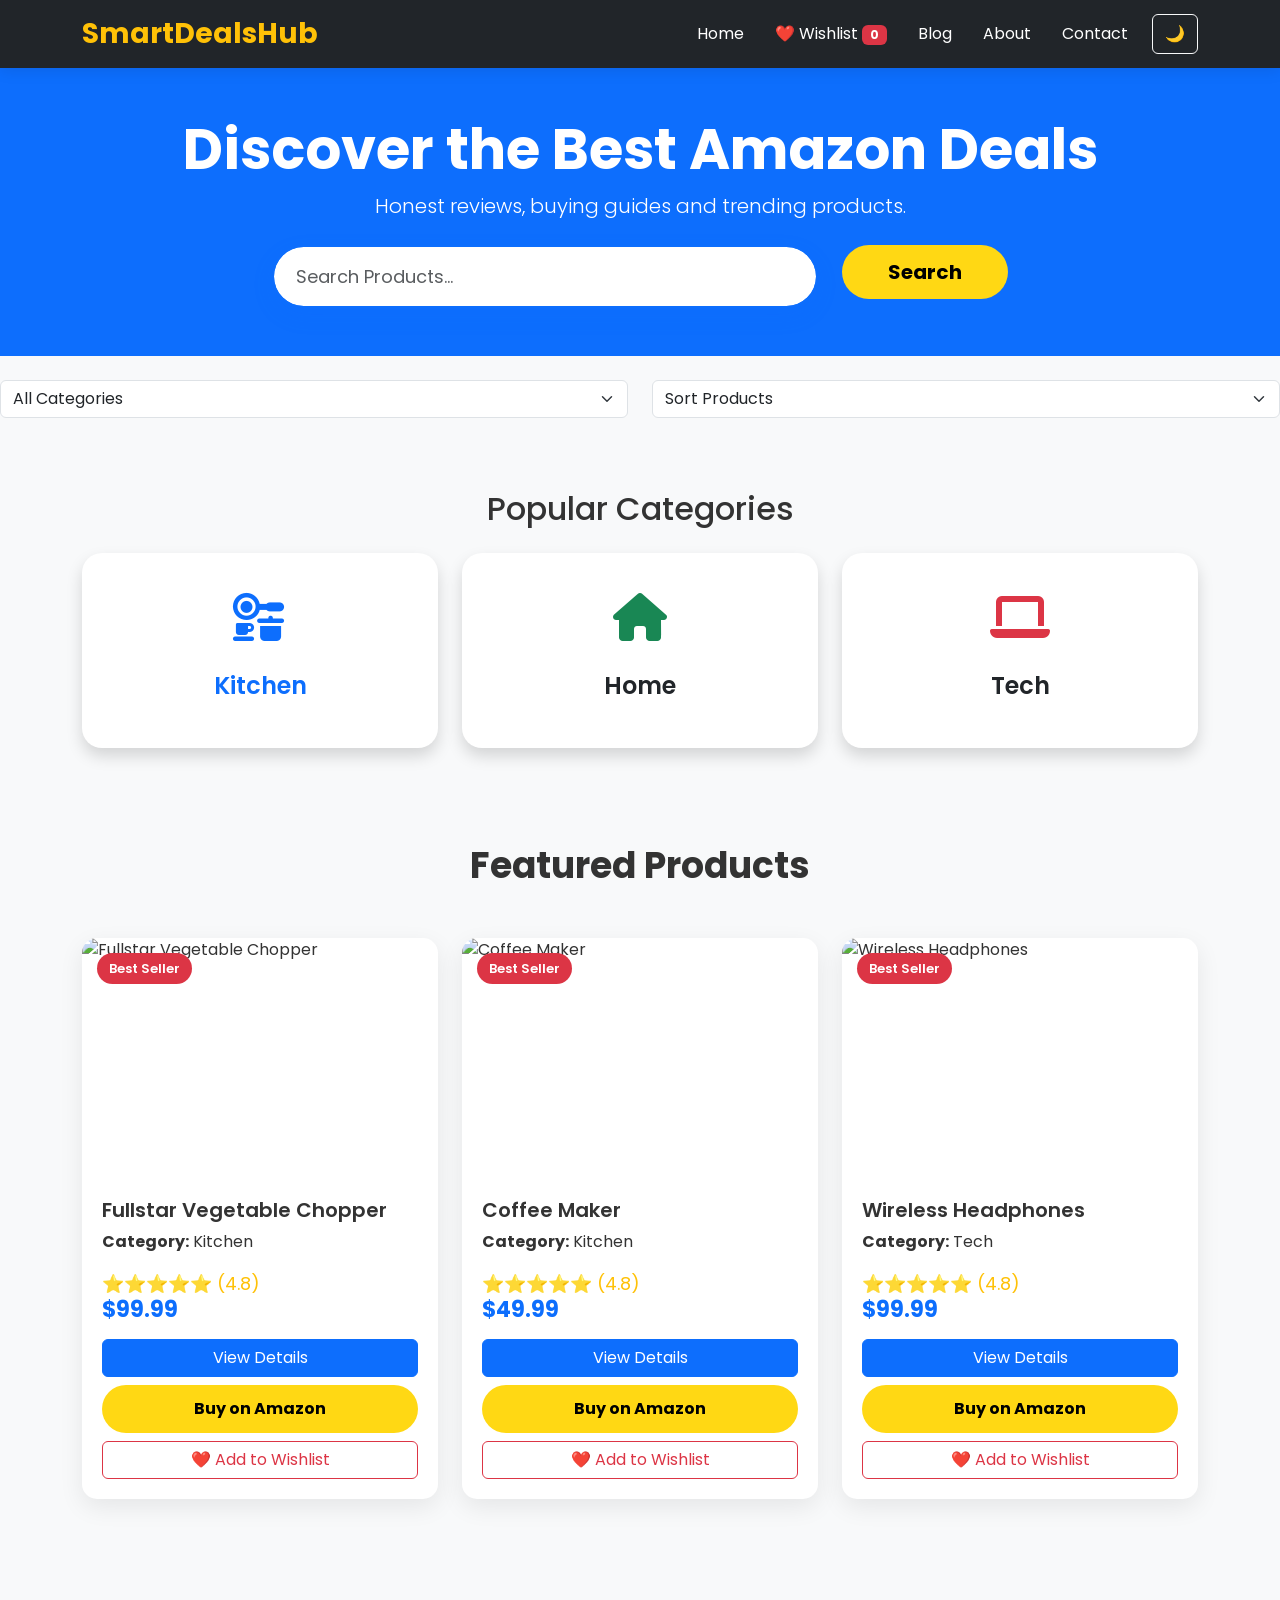
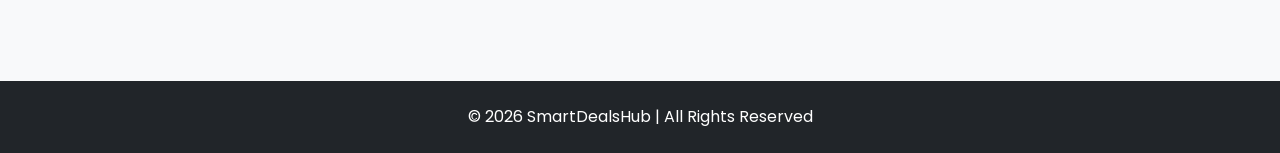
==== index.html @ 90bc4f88 "SmartDealsHub Version 2.0" ====
<!DOCTYPE html>
<html lang="en">

<head>
    <meta charset="UTF-8">
    <meta name="viewport" content="width=device-width, initial-scale=1.0">

    <title>SmartDealsHub | Best Amazon Deals</title>

    <meta name="description"
        content="Find the best Amazon deals, product reviews, and buying guides.">

    <!-- Bootstrap -->
    <link href="https://cdn.jsdelivr.net/npm/bootstrap@5.3.7/dist/css/bootstrap.min.css" rel="stylesheet">

    <!-- Font Awesome -->
    <link rel="stylesheet"
        href="https://cdnjs.cloudflare.com/ajax/libs/font-awesome/6.7.2/css/all.min.css">

    <!-- Custom CSS -->
    <link rel="stylesheet" href="css/style.css">
</head>

<body>

    <!-- Navbar -->
    <nav class="navbar navbar-expand-lg navbar-dark bg-dark sticky-top">
        <div class="container">

            <a class="navbar-brand fw-bold" href="#">
                SmartDealsHub
            </a>

            <button class="navbar-toggler" data-bs-toggle="collapse" data-bs-target="#menu">
                <span class="navbar-toggler-icon"></span>
            </button>

            <div class="collapse navbar-collapse" id="menu">

                <ul class="navbar-nav ms-auto">

                    <li class="nav-item">
                        <a class="nav-link active" href="#">Home</a>
                    </li>
<li class="nav-item">
    <a class="nav-link" href="wishlist.html">
        ❤️ Wishlist
        <span id="wishlistCount" class="badge bg-danger">0</span>
    </a>
</li>
                    <li class="nav-item">
                        <a class="nav-link" href="blog/">Blog</a>
                    </li>

                    <li class="nav-item">
                        <a class="nav-link" href="about.html">About</a>
                    </li>

                    <li class="nav-item">
                        <a class="nav-link" href="contact.html">Contact</a>
                    </li>
<button id="darkModeBtn" class="btn btn-outline-light ms-3">
    🌙
</button>
                </ul>

            </div>

        </div>
    </nav>

    <!-- Hero -->
    <section class="bg-primary text-white text-center py-5">

        <div class="container">

            <h1 class="display-4 fw-bold">
                Discover the Best Amazon Deals
            </h1>

            <p class="lead">
                Honest reviews, buying guides and trending products.
            </p>

            <form class="row justify-content-center mt-4">

                <div class="col-md-6">
                    <input
    type="text"
    id="searchInput"
    class="form-control form-control-lg"
    placeholder="Search Products...">
                </div>

                <div class="col-md-2 mt-3 mt-md-0">
                    <button class="btn btn-warning btn-lg w-100">
                        Search
                    </button>
                </div>

            </form>

        </div>

    </section>
    <div class="row my-4">

    <div class="col-md-6">

        <select id="categoryFilter" class="form-select">

            <option value="all">All Categories</option>
            <option value="Tech">Tech</option>
            <option value="Kitchen">Kitchen</option>
            <option value="Home">Home</option>
            <option value="Beauty">Beauty</option>
            <option value="Fitness">Fitness</option>
            <option value="Baby">Baby</option>

        </select>

    </div>

    <div class="col-md-6">

        <select id="sortProducts" class="form-select">

            <option value="default">Sort Products</option>
            <option value="low">Price: Low → High</option>
            <option value="high">Price: High → Low</option>
            <option value="rating">Highest Rating</option>

        </select>

    </div>

</div>

    <!-- Categories -->

    <section class="py-5">

        <div class="container">

            <h2 class="text-center mb-4">
                Popular Categories
            </h2>

            <div class="row g-4">

                <div class="col-md-4">
                    <div class="card shadow">
                        <div class="card-body text-center">
                            <i class="fa-solid fa-kitchen-set fa-3x mb-3 text-primary"></i>
                            <h4>

<a href="categories/kitchen.html"
class="text-decoration-none">

Kitchen

</a>

</h4>
                        </div>
                    </div>
                </div>

                <div class="col-md-4">
                    <div class="card shadow">
                        <div class="card-body text-center">
                            <i class="fa-solid fa-house fa-3x mb-3 text-success"></i>
                            <h4>Home</h4>
                        </div>
                    </div>
                </div>

                <div class="col-md-4">
                    <div class="card shadow">
                        <div class="card-body text-center">
                            <i class="fa-solid fa-laptop fa-3x mb-3 text-danger"></i>
                            <h4>Tech</h4>
                        </div>
                    </div>
                </div>

            </div>

        </div>

    </section>
    <section class="py-5 bg-light">
    <div class="container">

        <h2 class="text-center section-title">
            Featured Products
        </h2>

        <div class="row" id="products"></div>

    </div>
</section>

    <!-- Footer -->

    <footer class="bg-dark text-white text-center p-4">

        © 2026 SmartDealsHub | All Rights Reserved

    </footer>

    <script src="https://cdn.jsdelivr.net/npm/bootstrap@5.3.7/dist/js/bootstrap.bundle.min.js"></script>

    <script src="js/script.js"></script>
    <script src="js/darkmode.js"></script>

</body>

</html>
---- css/style.css ----
/* ====================================
   SmartDealsHub - Premium Style v1.0
==================================== */

/* Google Font */
@import url('https://fonts.googleapis.com/css2?family=Poppins:wght@300;400;500;600;700;800&display=swap');

*{
    margin:0;
    padding:0;
    box-sizing:border-box;
}

body{
    font-family:'Poppins',sans-serif;
    background:#f8f9fa;
    color:#333;
}

/* Navbar */

.navbar{
    box-shadow:0 2px 15px rgba(0,0,0,.1);
}

.navbar-brand{
    font-size:28px;
    font-weight:700;
    color:#ffc107 !important;
}

.nav-link{
    color:#fff !important;
    margin-left:15px;
    transition:.3s;
}

.nav-link:hover{
    color:#ffc107 !important;
}

/* Hero */

.hero{
    background:linear-gradient(135deg,#0d6efd,#4f46e5);
    color:white;
    padding:120px 0;
    text-align:center;
}

.hero h1{
    font-size:55px;
    font-weight:700;
}

.hero p{
    margin-top:20px;
    font-size:20px;
    opacity:.9;
}

.hero .form-control{
    border-radius:50px;
    padding:15px;
}

.hero .btn{
    border-radius:50px;
    font-weight:600;
}

/* Section Title */

.section-title{
    font-size:36px;
    font-weight:700;
    margin-bottom:50px;
}

/* Category Cards */

.card{
    border:none;
    border-radius:20px;
    transition:.35s;
    overflow:hidden;
}

.card:hover{
    transform:translateY(-10px);
    box-shadow:0 20px 40px rgba(0,0,0,.15);
}

.card-body{
    padding:40px;
}

.card i{
    transition:.3s;
}

.card:hover i{
    transform:scale(1.2);
}

.card h4{
    margin-top:15px;
    font-weight:600;
}

/* Featured Products */

.product-card{
    background:white;
    border-radius:20px;
    overflow:hidden;
    transition:.35s;
    box-shadow:0 10px 25px rgba(0,0,0,.08);
}

.product-card:hover{
    transform:translateY(-8px);
}

.product-img{
    width:100%;
    height:220px;
    object-fit:cover;
}

.product-content{
    padding:20px;
}

.price{
    color:#0d6efd;
    font-size:22px;
    font-weight:bold;
}

.btn-buy{
    width:100%;
    border-radius:50px;
}

/* Newsletter */

.newsletter{
    background:#0d6efd;
    color:white;
    padding:70px 0;
}

.newsletter input{
    border-radius:50px;
    padding:15px;
}

.newsletter button{
    border-radius:50px;
}

/* Footer */

footer{
    background:#111;
    color:white;
    padding:35px 0;
    margin-top:80px;
}

footer a{
    color:#ffc107;
    text-decoration:none;
}

footer a:hover{
    color:white;
}

/* Buttons */

.btn-warning{
       width:100%;
    border:none;
    border-radius:40px;
    padding:12px;
    font-weight:bold;
    background:#FFD814;
    transition:.3s;
}
.btn-warning:hover{
    background:#836c05;
    transform:translateY(-3px);
}

/* Scroll */

html{
    scroll-behavior:smooth;
}

/* Responsive */

@media(max-width:768px){

.hero{
padding:80px 20px;
}

.hero h1{
font-size:38px;
}

.hero p{
font-size:18px;
}

.section-title{
font-size:28px;
}

.navbar-brand{
font-size:24px;
}

}
.product-card{
    background:#fff;
    border-radius:20px;
    overflow:hidden;
    box-shadow:0 8px 25px rgba(0,0,0,.08);
    transition:.35s;
    margin-bottom:30px;
}

.product-card:hover{
    transform:translateY(-10px);
    box-shadow:0 20px 50px rgba(0,0,0,.15);
}

.product-card img{
    width:100%;
    height:240px;
    object-fit:cover;
    display:block
}
.product-img{
    width:100%;
    height:250px;
    object-fit:cover;
    border-radius:10px;
}

.product-card{
    border-radius:15px;
    overflow:hidden;
    transition:.3s;
}

.product-card:hover{
    transform:translateY(-8px);
}
.product-content{
    padding:20px;
}

.product-title{
    font-size:20px;
    font-weight:600;
}

.product-price{
    color:#0d6efd;
    font-size:22px;
    font-weight:bold;
}

.buy-btn{
    width:100%;
    border-radius:30px;
}
#searchInput{
    border-radius:50px;
    padding:16px 22px;
    font-size:18px;
    border:2px solid #0d6efd;
    box-shadow:0 8px 20px rgba(13,110,253,.15);
}

#searchInput:focus{
    border-color:#ffc107;
    box-shadow:0 0 0 .25rem rgba(255,193,7,.25);
}
/* Premium Product Card */

.product-card{
    position:relative;
    overflow:hidden;
}

.badge-sale{
    position:absolute;
    top:15px;
    left:15px;
    background:#dc3545;
    color:#fff;
    padding:6px 12px;
    border-radius:30px;
    font-size:13px;
    font-weight:600;
    z-index:2;
}

.wishlist{
    position:absolute;
    top:15px;
    right:15px;
    width:42px;
    height:42px;
    border-radius:50%;
    background:#fff;
    display:flex;
    align-items:center;
    justify-content:center;
    cursor:pointer;
    box-shadow:0 5px 15px rgba(0,0,0,.2);
    transition:.3s;
}

.wishlist:hover{
    background:#ff4d6d;
    color:#fff;
    transform:scale(1.1);
}

.rating{
    color:#ffc107;
    font-size:18px;
}

/* =====================
   Dark Mode
===================== */

.dark-mode{
    background:#121212;
    color:#ffffff;
}

.dark-mode .navbar{
    background:#000 !important;
}

.dark-mode .product-card{
    background:#1f1f1f;
    color:#fff;
}

.dark-mode .product-content{
    color:#fff;
}

.dark-mode .btn-primary{
    background:#0d6efd;
}

.dark-mode .btn-warning{
    color:#000;
}
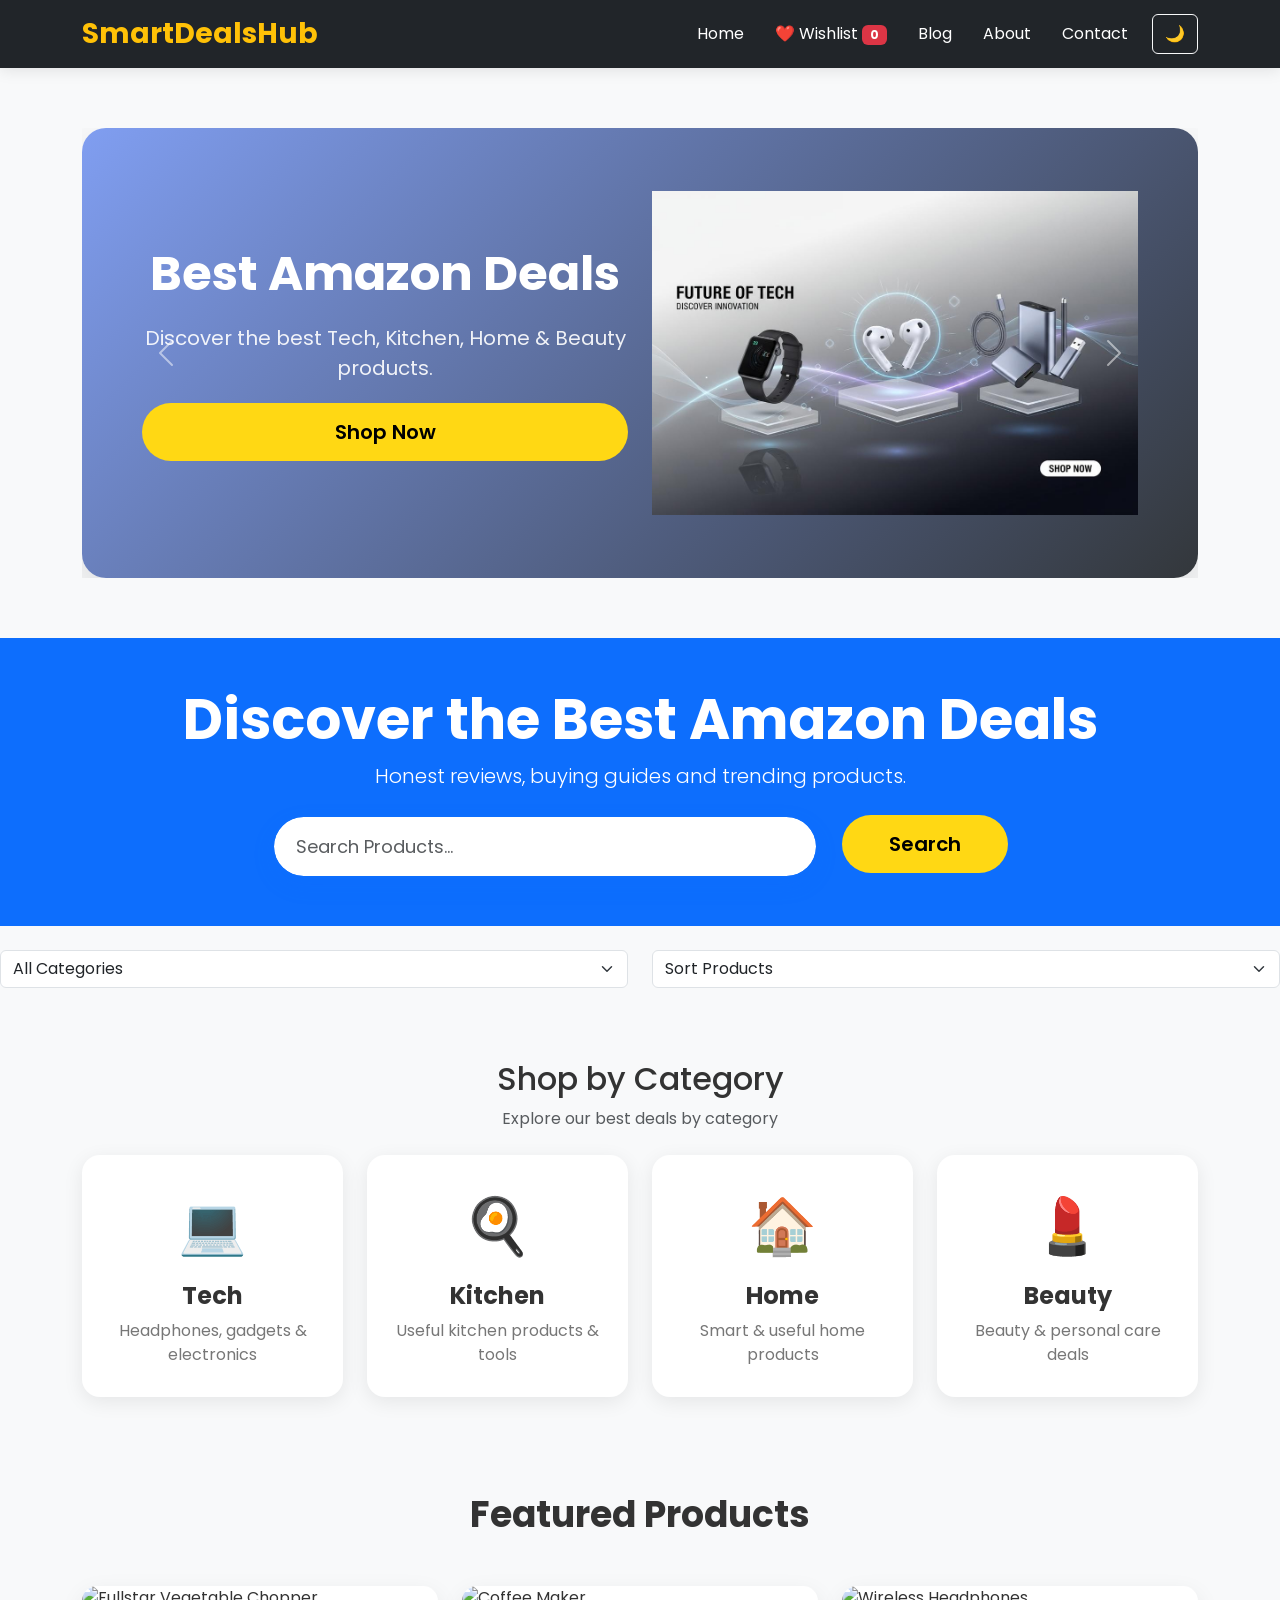
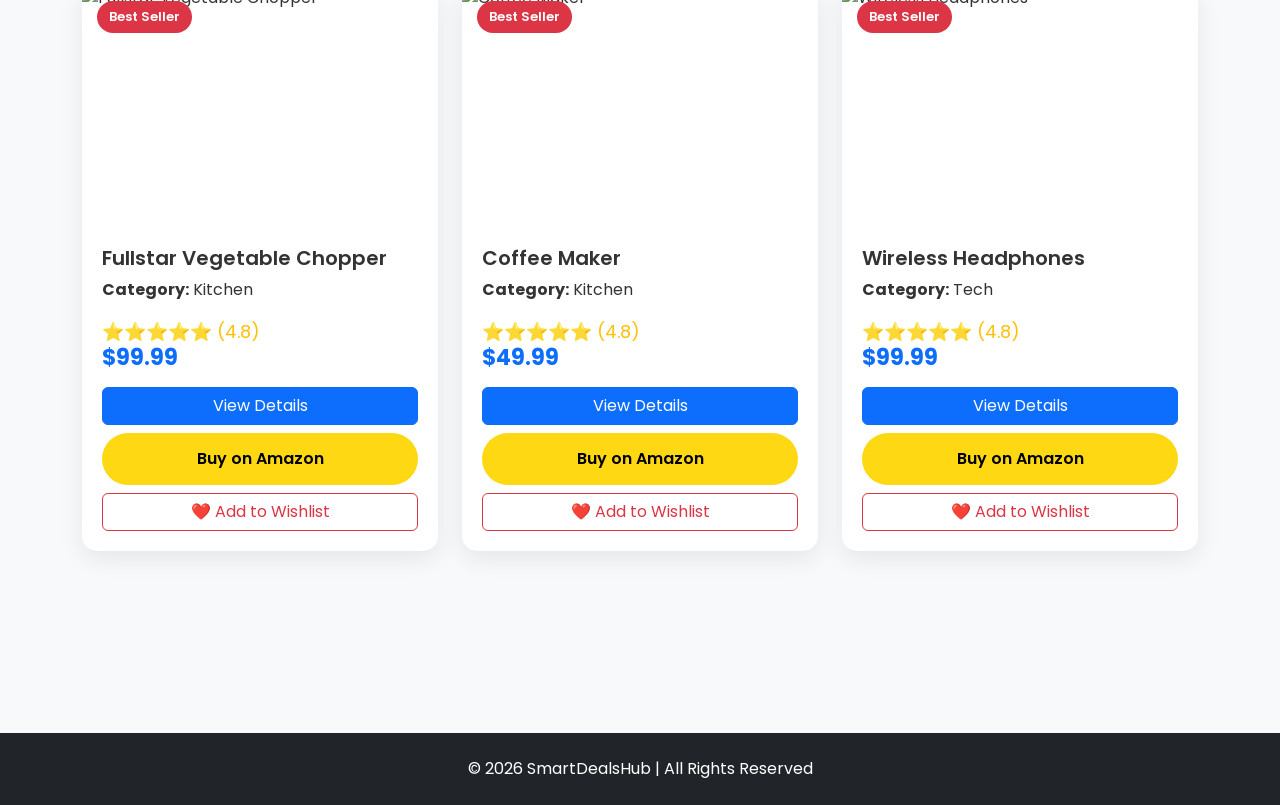
==== commit f1992f29: "Fix product social sharing buttons" ====
--- a/index.html
+++ b/index.html
@@ -68,7 +68,134 @@
 
         </div>
     </nav>
-
+<!-- Hero Section -->
+
+<section class="hero">
+
+<div class="container">
+
+<div id="heroSlider" class="carousel slide" data-bs-ride="carousel" data-bs-interval="3000">
+
+<div class="carousel-inner">
+
+<div class="carousel-item active">
+
+<div class="hero-box">
+
+<div class="row align-items-center">
+
+<div class="col-lg-6">
+
+<h1>Best Amazon Deals</h1>
+
+<p>Discover the best Tech, Kitchen, Home & Beauty products.</p>
+
+<a href="#products" class="btn btn-warning btn-lg">
+Shop Now
+</a>
+
+</div>
+
+<div class="col-lg-6 text-center">
+
+<img src="images/banner1.jpeg"
+class="img-fluid hero-img">
+
+</div>
+
+</div>
+
+</div>
+
+</div>
+
+<div class="carousel-item">
+
+<div class="hero-box">
+
+<div class="row align-items-center">
+
+<div class="col-lg-6">
+
+<h1>Today's Best Offers</h1>
+
+<p>Save more with Amazon Affiliate Deals.</p>
+
+<a href="#products" class="btn btn-warning btn-lg">
+Explore Deals
+</a>
+
+</div>
+
+<div class="col-lg-6 text-center">
+
+<img src="images/banner2.jpeg"
+class="img-fluid hero-img">
+
+</div>
+
+</div>
+
+</div>
+
+</div>
+
+<div class="carousel-item">
+
+<div class="hero-box">
+
+<div class="row align-items-center">
+
+<div class="col-lg-6">
+
+<h1>Top Rated Products</h1>
+
+<p>Hand-picked products with best reviews.</p>
+
+<a href="#products" class="btn btn-warning btn-lg">
+View Products
+</a>
+
+</div>
+
+<div class="col-lg-6 text-center">
+
+<img src="images/banner3.jpeg"
+class="img-fluid hero-img">
+
+</div>
+
+</div>
+
+</div>
+
+</div>
+
+</div>
+
+<button class="carousel-control-prev"
+type="button"
+data-bs-target="#heroSlider"
+data-bs-slide="prev">
+
+<span class="carousel-control-prev-icon"></span>
+
+</button>
+
+<button class="carousel-control-next"
+type="button"
+data-bs-target="#heroSlider"
+data-bs-slide="next">
+
+<span class="carousel-control-next-icon"></span>
+
+</button>
+
+</div>
+
+</div>
+
+</section>
     <!-- Hero -->
     <section class="bg-primary text-white text-center py-5">
 
@@ -138,7 +265,7 @@
 
     <!-- Categories -->
 
-    <section class="py-5">
+    <!-- <section class="py-5">
 
         <div class="container">
 
@@ -188,7 +315,63 @@
 
         </div>
 
-    </section>
+    </section> -->
+
+    <!-- Categories Section -->
+<section class="categories-section py-5">
+
+    <div class="container">
+
+        <div class="text-center mb-4">
+            <h2>Shop by Category</h2>
+            <p class="text-muted">
+                Explore our best deals by category
+            </p>
+        </div>
+
+        <div class="row g-4">
+
+            <!-- Tech -->
+            <div class="col-lg-3 col-md-6">
+                <a href="categories/tech.html" class="category-card">
+                    <div class="category-icon">💻</div>
+                    <h4>Tech</h4>
+                    <p>Headphones, gadgets & electronics</p>
+                </a>
+            </div>
+
+            <!-- Kitchen -->
+            <div class="col-lg-3 col-md-6">
+                <a href="categories/kitchen.html" class="category-card">
+                    <div class="category-icon">🍳</div>
+                    <h4>Kitchen</h4>
+                    <p>Useful kitchen products & tools</p>
+                </a>
+            </div>
+
+            <!-- Home -->
+            <div class="col-lg-3 col-md-6">
+                <a href="categories/home.html" class="category-card">
+                    <div class="category-icon">🏠</div>
+                    <h4>Home</h4>
+                    <p>Smart & useful home products</p>
+                </a>
+            </div>
+
+            <!-- Beauty -->
+            <div class="col-lg-3 col-md-6">
+                <a href="categories/beauty.html" class="category-card">
+                    <div class="category-icon">💄</div>
+                    <h4>Beauty</h4>
+                    <p>Beauty & personal care deals</p>
+                </a>
+            </div>
+
+        </div>
+
+    </div>
+
+</section>
     <section class="py-5 bg-light">
     <div class="container">
 
@@ -210,7 +393,7 @@
     </footer>
 
     <script src="https://cdn.jsdelivr.net/npm/bootstrap@5.3.7/dist/js/bootstrap.bundle.min.js"></script>
-
+<script src="https://cdn.jsdelivr.net/npm/bootstrap@5.3.7/dist/js/bootstrap.bundle.min.js"></script>
     <script src="js/script.js"></script>
     <script src="js/darkmode.js"></script>
 
--- a/css/style.css
+++ b/css/style.css
@@ -79,7 +79,7 @@
 
 /* Category Cards */
 
-.card{
+/* .card{
     border:none;
     border-radius:20px;
     transition:.35s;
@@ -106,8 +106,47 @@
 .card h4{
     margin-top:15px;
     font-weight:600;
-}
-
+} */
+/* ================================
+   Categories Section
+================================ */
+
+.categories-section {
+    background: #f8f9fa;
+}
+
+.category-card {
+    display: block;
+    text-align: center;
+    text-decoration: none;
+    color: inherit;
+    background: white;
+    padding: 30px 20px;
+    border-radius: 18px;
+    box-shadow: 0 5px 20px rgba(0,0,0,0.08);
+    transition: 0.3s ease;
+    height: 100%;
+}
+
+.category-card:hover {
+    transform: translateY(-8px);
+    box-shadow: 0 12px 30px rgba(0,0,0,0.15);
+}
+
+.category-icon {
+    font-size: 55px;
+    margin-bottom: 15px;
+}
+
+.category-card h4 {
+    font-weight: 700;
+    margin-bottom: 8px;
+}
+
+.category-card p {
+    color: #777;
+    margin-bottom: 0;
+}
 /* Featured Products */
 
 .product-card{
@@ -367,4 +406,53 @@
 
 .dark-mode .btn-warning{
     color:#000;
+}
+.hero{
+    padding:60px 0;
+    background:#f8f9fa;
+}
+
+.hero-box{
+    background:white;
+    border-radius:20px;
+    padding:50px;
+    box-shadow:0 10px 25px rgba(0,0,0,.08);
+}
+
+.hero h1{
+    font-size:48px;
+    font-weight:700;
+}
+
+.hero p{
+    font-size:20px;
+    margin:20px 0;
+}
+
+.hero-img{
+    max-height:420px;
+}
+.hero-box{
+    background: linear-gradient(135deg,#809ef1,#33373b);
+    border-radius: 24px;
+    padding: 60px;
+    box-shadow: 0 20px 50px rgba(0,0,0,.12);
+    min-height: 450px;
+    display: flex;
+    align-items: center;
+}
+.hero-img{
+    max-height: 420px;
+    animation: float 4s ease-in-out infinite;
+}
+
+@keyframes float{
+    0%,100%{transform:translateY(0);}
+    50%{transform:translateY(-10px);}
+}
+
+.btn-warning{
+    border-radius:50px;
+    padding:14px 32px;
+    font-weight:600;
 }
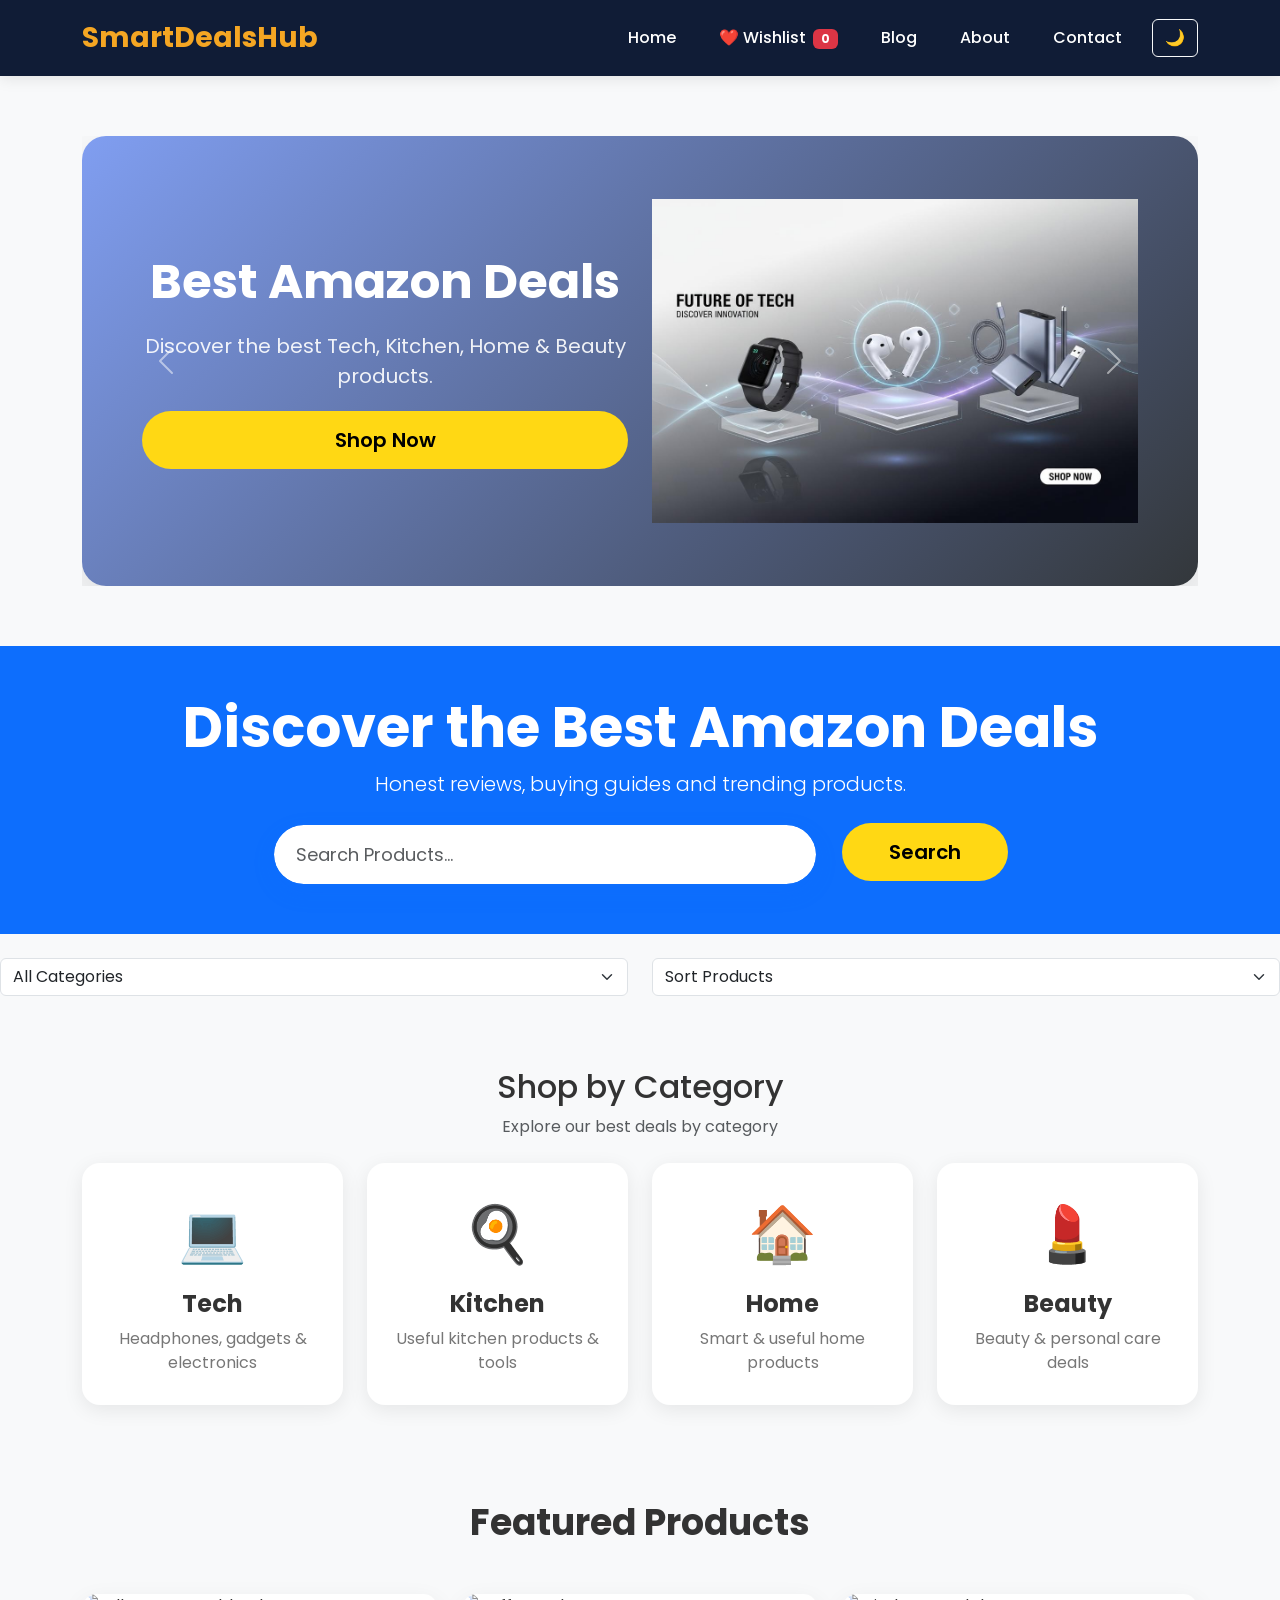
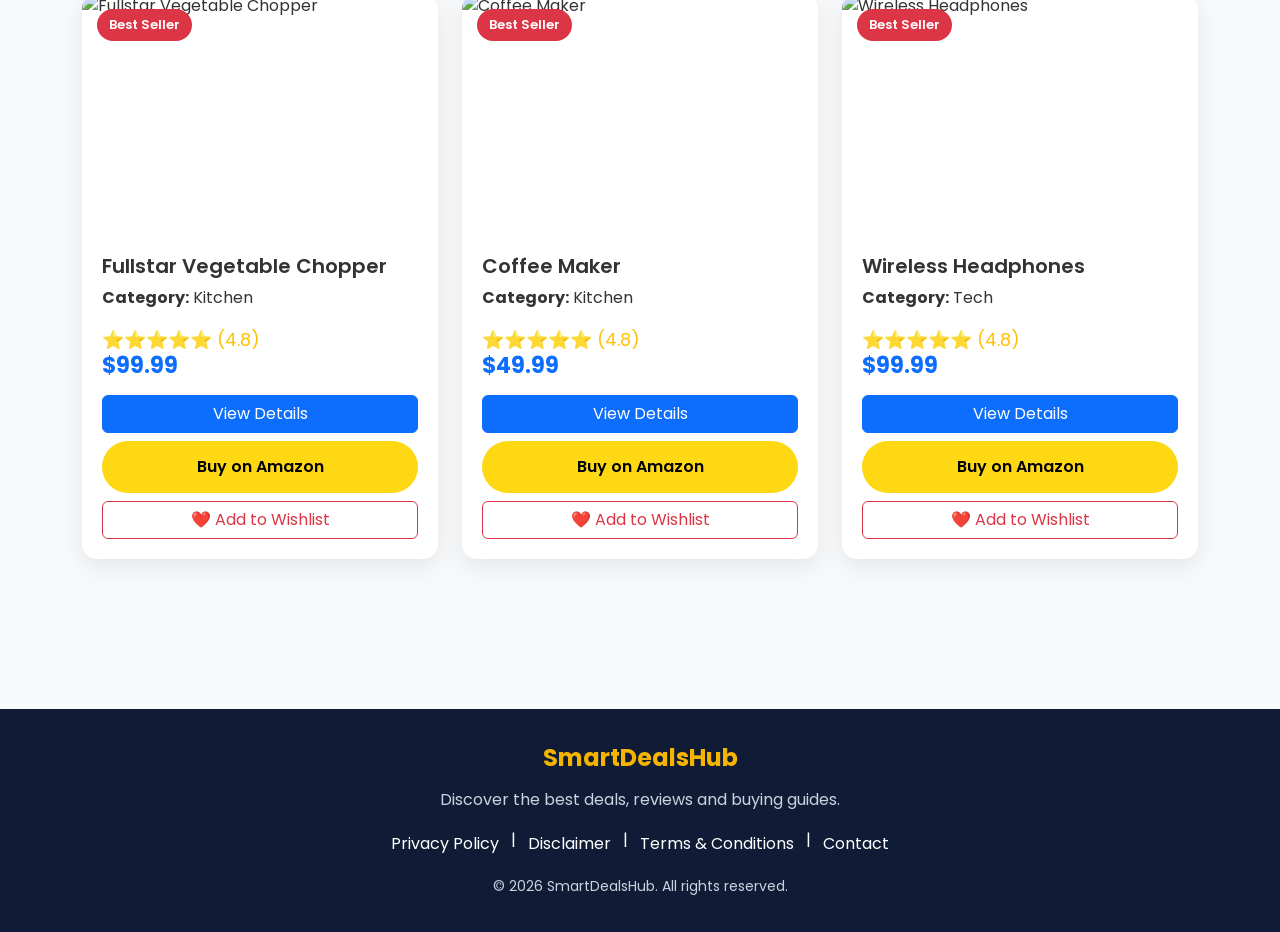
==== commit 53334d9c: "Complete legal pages and footer links" ====
--- a/index.html
+++ b/index.html
@@ -386,11 +386,51 @@
 
     <!-- Footer -->
 
-    <footer class="bg-dark text-white text-center p-4">
-
-        © 2026 SmartDealsHub | All Rights Reserved
-
-    </footer>
+   <!-- ================= FOOTER ================= -->
+
+<footer class="footer mt-5">
+
+    <div class="container text-center">
+
+        <h5>SmartDealsHub</h5>
+
+        <p>
+            Discover the best deals, reviews and buying guides.
+        </p>
+
+        <div class="footer-links mb-3">
+
+            <a href="privacy.html">
+                Privacy Policy
+            </a>
+
+            <span>|</span>
+
+            <a href="disclaimer.html">
+                Disclaimer
+            </a>
+
+            <span>|</span>
+
+            <a href="terms.html">
+                Terms & Conditions
+            </a>
+
+            <span>|</span>
+
+            <a href="contact.html">
+                Contact
+            </a>
+
+        </div>
+
+        <p class="small mb-0">
+            © 2026 SmartDealsHub. All rights reserved.
+        </p>
+
+    </div>
+
+</footer>
 
     <script src="https://cdn.jsdelivr.net/npm/bootstrap@5.3.7/dist/js/bootstrap.bundle.min.js"></script>
 <script src="https://cdn.jsdelivr.net/npm/bootstrap@5.3.7/dist/js/bootstrap.bundle.min.js"></script>
--- a/css/style.css
+++ b/css/style.css
@@ -455,4 +455,395 @@
     border-radius:50px;
     padding:14px 32px;
     font-weight:600;
+}
+/* ================= LEGAL PAGES ================= */
+
+.legal-page {
+    min-height: 70vh;
+    padding: 40px 0;
+    background: #f8f9fa;
+}
+
+.legal-card {
+    max-width: 950px;
+    margin: auto;
+    background: #ffffff;
+    padding: 50px;
+    border-radius: 20px;
+    box-shadow: 0 10px 30px rgba(0, 0, 0, 0.08);
+}
+
+.legal-card h1 {
+    font-size: 42px;
+    font-weight: 700;
+    margin-bottom: 30px;
+}
+
+.legal-card h2 {
+    font-size: 25px;
+    font-weight: 700;
+    margin-top: 35px;
+    margin-bottom: 15px;
+}
+
+.legal-card p {
+    font-size: 16px;
+    line-height: 1.8;
+    color: #555;
+}
+
+.affiliate-box {
+    border-left: 5px solid #ffc107;
+    background: #fff9e6;
+    padding: 22px 25px;
+    border-radius: 10px;
+    margin: 20px 0;
+}
+
+.affiliate-box p {
+    margin-bottom: 10px;
+}
+
+.legal-card a {
+    color: #0d6efd;
+    font-weight: 600;
+    text-decoration: none;
+}
+
+.legal-card a:hover {
+    text-decoration: underline;
+}
+
+
+/* ================= FOOTER ================= */
+
+.site-footer {
+    background: #101b35;
+    color: white;
+    padding: 30px 0;
+}
+
+.site-footer p {
+    color: #ffffff;
+}
+
+.footer-links {
+    display: flex;
+    justify-content: center;
+    gap: 12px;
+    flex-wrap: wrap;
+}
+
+.footer-links a {
+    color: white;
+    text-decoration: none;
+}
+
+.footer-links a:hover {
+    color: #ffc107;
+}
+
+
+/* ================= DARK MODE ================= */
+
+.dark-mode .legal-page {
+    background: #111827;
+}
+
+.dark-mode .legal-card {
+    background: #1f2937;
+    color: white;
+}
+
+.dark-mode .legal-card p {
+    color: #d1d5db;
+}
+
+.dark-mode .affiliate-box {
+    background: #292516;
+}
+
+
+/* ================= MOBILE ================= */
+
+@media (max-width: 768px) {
+
+    .legal-card {
+        padding: 30px 20px;
+    }
+
+    .legal-card h1 {
+        font-size: 32px;
+    }
+
+    .legal-card h2 {
+        font-size: 22px;
+    }
+
+    .legal-card p {
+        font-size: 15px;
+    }
+
+}
+/* =========================
+   LEGAL PAGES
+========================= */
+
+.legal-page {
+    max-width: 900px;
+    margin: 30px auto;
+    padding: 45px;
+    background: rgba(255, 255, 255, 0.95);
+    border-radius: 20px;
+    box-shadow: 0 10px 35px rgba(0, 0, 0, 0.08);
+}
+
+.legal-page h1 {
+    text-align: center;
+    margin-bottom: 35px;
+    font-weight: 700;
+}
+
+.legal-page h2 {
+    margin-top: 30px;
+    margin-bottom: 12px;
+    font-size: 1.35rem;
+    font-weight: 700;
+}
+
+.legal-page p {
+    line-height: 1.8;
+    color: #555;
+}
+
+.legal-page a {
+    color: #0d6efd;
+    text-decoration: none;
+}
+
+.legal-page a:hover {
+    text-decoration: underline;
+}
+
+
+/* Footer */
+
+.footer {
+    background: #111827;
+    color: #ffffff;
+}
+
+.footer h5 {
+    font-weight: 700;
+    margin-bottom: 15px;
+}
+
+.footer p {
+    color: #d1d5db;
+}
+
+.footer a {
+    color: #d1d5db;
+    text-decoration: none;
+    line-height: 2;
+}
+
+.footer a:hover {
+    color: #ffffff;
+    text-decoration: underline;
+}
+
+
+/* Mobile */
+
+@media (max-width: 768px) {
+
+    .legal-page {
+        padding: 25px 20px;
+        margin: 15px auto;
+    }
+
+    .legal-page h1 {
+        font-size: 2rem;
+    }
+
+    .legal-page h2 {
+        font-size: 1.2rem;
+    }
+
+}
+/* ================= LEGAL PAGES ================= */
+
+.legal-page {
+    max-width: 900px;
+    margin: 30px auto;
+    padding: 45px;
+    background: rgba(255, 255, 255, 0.95);
+    border-radius: 18px;
+    box-shadow: 0 8px 30px rgba(0, 0, 0, 0.08);
+}
+
+.legal-page h1 {
+    color: #283653;
+    font-weight: 700;
+}
+
+.legal-page h3 {
+    margin-top: 30px;
+    margin-bottom: 12px;
+    color: #283653;
+    font-weight: 700;
+}
+
+.legal-page p {
+    line-height: 1.8;
+    color: #666;
+}
+
+.legal-page a {
+    color: #0066ff;
+    text-decoration: none;
+}
+
+.legal-page a:hover {
+    text-decoration: underline;
+}
+
+
+/* ================= FOOTER ================= */
+
+.footer {
+    background: #101c36;
+    color: white;
+    padding: 35px 20px;
+}
+
+.footer h5 {
+    color: #f5b400;
+    font-size: 24px;
+    font-weight: 700;
+}
+
+.footer p {
+    color: #cbd2df;
+}
+
+.footer-links {
+    display: flex;
+    justify-content: center;
+    gap: 12px;
+    flex-wrap: wrap;
+}
+
+.footer-links a {
+    color: #fff;
+    text-decoration: none;
+}
+
+.footer-links a:hover {
+    color: #f5b400;
+}
+
+
+/* ================= DARK MODE ================= */
+
+body.dark-mode .legal-page {
+    background: #18243d;
+}
+
+body.dark-mode .legal-page h1,
+body.dark-mode .legal-page h3 {
+    color: #fff;
+}
+
+body.dark-mode .legal-page p {
+    color: #d0d5df;
+}
+/* =========================================
+   SMARTDEALSHUB NAVBAR - FORCE FIX
+   ========================================= */
+
+.navbar {
+    background: #101c36 !important;
+    min-height: 70px;
+    padding: 12px 0 !important;
+}
+
+.navbar .navbar-brand {
+    color: #f5a623 !important;
+    font-weight: 700 !important;
+    font-size: 28px;
+    text-decoration: none !important;
+    opacity: 1 !important;
+}
+
+.navbar .navbar-nav {
+    display: flex !important;
+    align-items: center !important;
+    visibility: visible !important;
+    opacity: 1 !important;
+}
+
+.navbar .nav-item {
+    display: block !important;
+    visibility: visible !important;
+    opacity: 1 !important;
+}
+
+.navbar .nav-link {
+    display: block !important;
+    color: #ffffff !important;
+    font-size: 16px !important;
+    font-weight: 500 !important;
+    text-decoration: none !important;
+    visibility: visible !important;
+    opacity: 1 !important;
+    padding: 10px 14px !important;
+}
+
+.navbar .nav-link:hover {
+    color: #f5a623 !important;
+}
+
+.navbar .nav-link i {
+    color: #e91e63 !important;
+    visibility: visible !important;
+}
+
+.navbar .badge {
+    display: inline-block !important;
+    visibility: visible !important;
+    opacity: 1 !important;
+    margin-left: 3px;
+}
+
+.navbar .btn {
+    visibility: visible !important;
+    opacity: 1 !important;
+}
+
+.navbar-toggler {
+    border: 1px solid rgba(255,255,255,.5) !important;
+}
+
+.navbar-toggler-icon {
+    filter: brightness(0) invert(1);
+}
+
+
+/* Mobile */
+@media (max-width: 991px) {
+
+    .navbar .navbar-nav {
+        background: #101c36 !important;
+        padding: 10px;
+        margin-top: 10px;
+        border-radius: 10px;
+    }
+
+    .navbar .nav-link {
+        color: #ffffff !important;
+        padding: 12px 10px !important;
+    }
+
 }
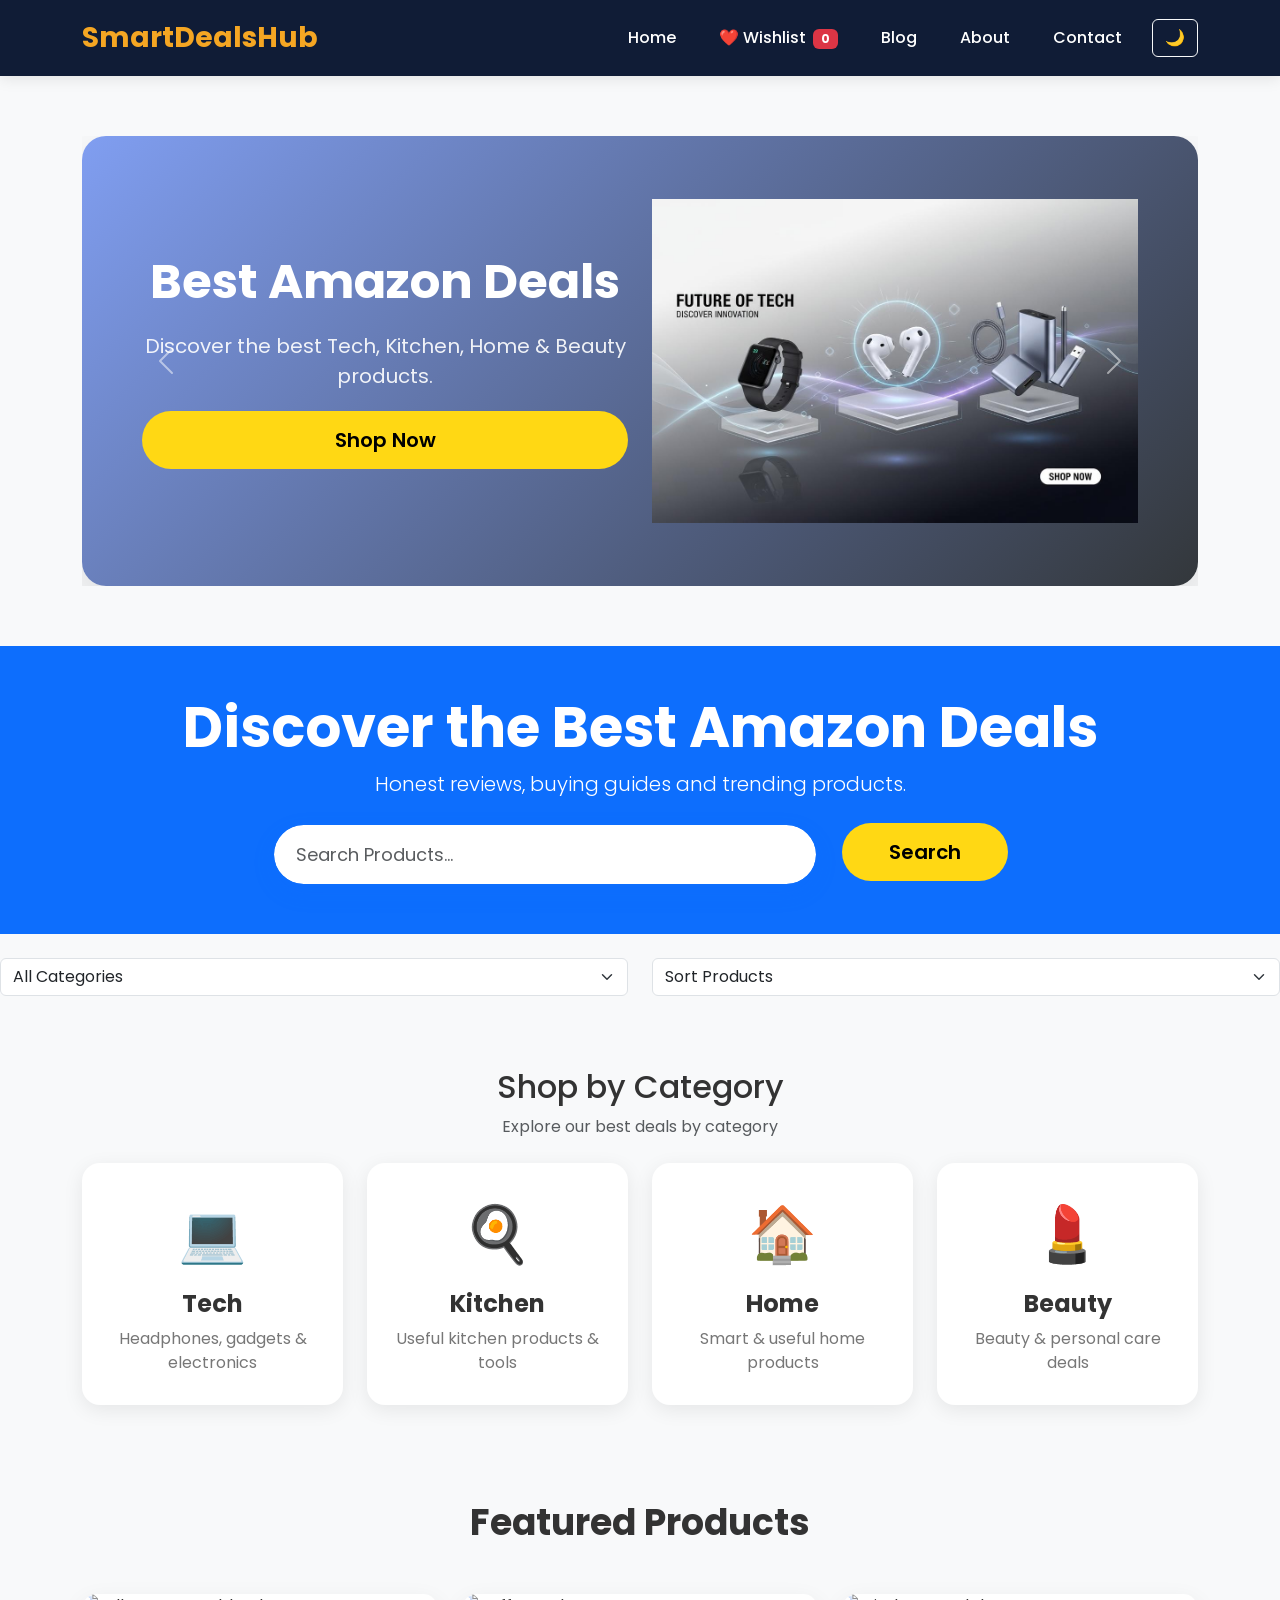
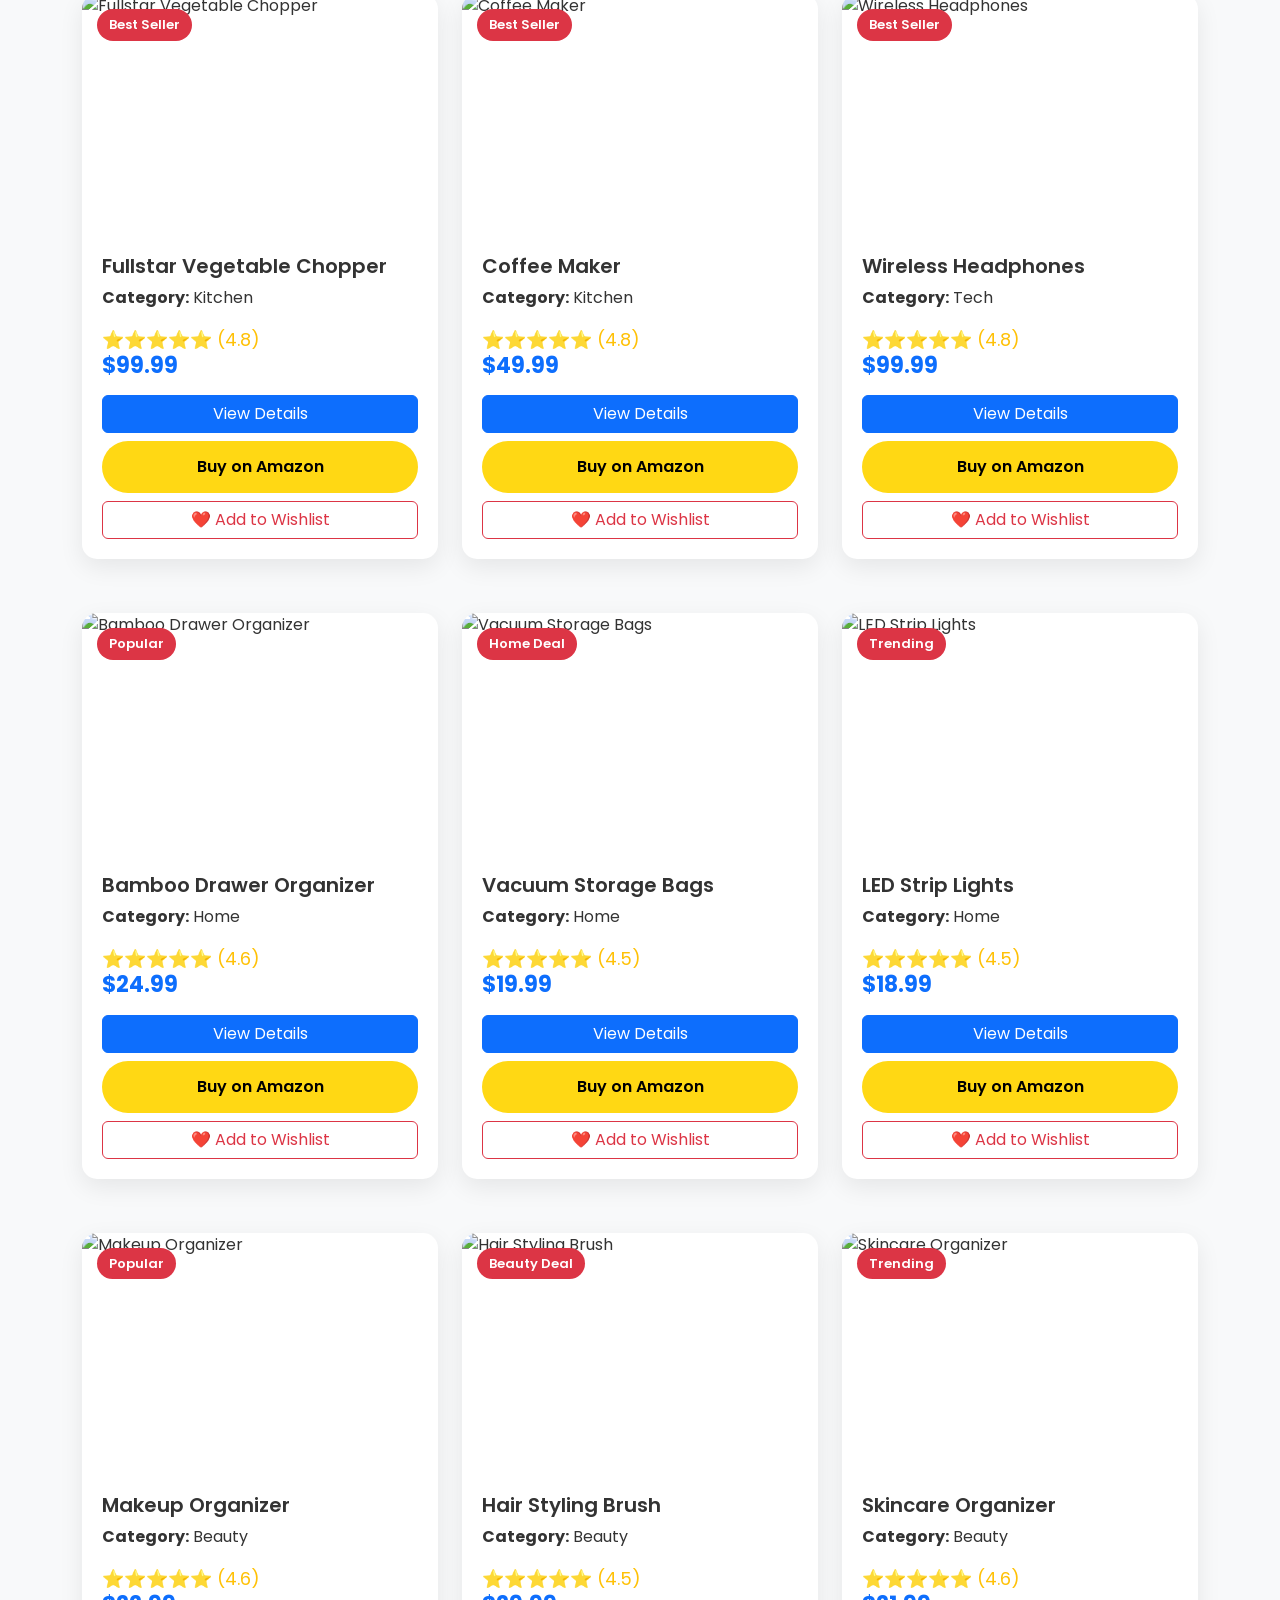
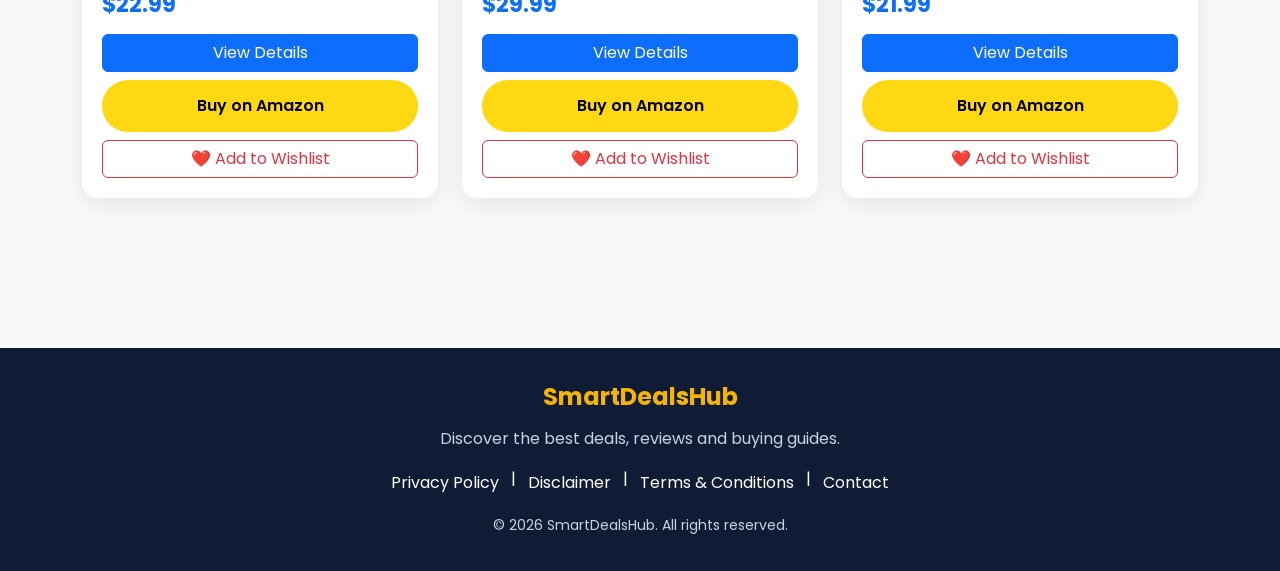
==== commit c0c8ad3b: "Improve homepage SEO" ====
--- a/index.html
+++ b/index.html
@@ -2,23 +2,89 @@
 <html lang="en">
 
 <head>
+
     <meta charset="UTF-8">
     <meta name="viewport" content="width=device-width, initial-scale=1.0">
 
-    <title>SmartDealsHub | Best Amazon Deals</title>
+    <!-- Primary SEO -->
+    <title>SmartDealsHub | Best Amazon Deals, Reviews & Buying Guides</title>
 
     <meta name="description"
-        content="Find the best Amazon deals, product reviews, and buying guides.">
+        content="Discover the best Amazon deals, useful products, honest reviews and buying guides at SmartDealsHub. Explore Tech, Kitchen, Home and Beauty products.">
+
+    <meta name="robots" content="index, follow">
+
+    <meta name="author" content="SmartDealsHub">
+
+    <link rel="canonical"
+        href="https://qureshi2525.github.io/SmartDealsHub/">
+
+    <!-- Open Graph / Facebook -->
+    <meta property="og:title"
+        content="SmartDealsHub | Best Amazon Deals & Product Reviews">
+
+    <meta property="og:description"
+        content="Discover useful products, Amazon deals, product reviews and buying guides at SmartDealsHub.">
+
+    <meta property="og:url"
+        content="https://qureshi2525.github.io/SmartDealsHub/">
+
+    <meta property="og:type"
+        content="website">
+
+    <meta property="og:site_name"
+        content="SmartDealsHub">
+
+    <meta property="og:image"
+        content="https://qureshi2525.github.io/SmartDealsHub/images/banner1.jpeg">
+
+    <meta property="og:image:alt"
+        content="SmartDealsHub Amazon deals">
+
+    <!-- Twitter / X -->
+    <meta name="twitter:card" content="summary_large_image">
+
+    <meta name="twitter:title"
+        content="SmartDealsHub | Best Amazon Deals">
+
+    <meta name="twitter:description"
+        content="Explore Amazon deals, useful products, reviews and buying guides.">
+
+    <meta name="twitter:image"
+        content="https://qureshi2525.github.io/SmartDealsHub/images/banner1.jpeg">
 
     <!-- Bootstrap -->
-    <link href="https://cdn.jsdelivr.net/npm/bootstrap@5.3.7/dist/css/bootstrap.min.css" rel="stylesheet">
+    <link
+        href="https://cdn.jsdelivr.net/npm/bootstrap@5.3.7/dist/css/bootstrap.min.css"
+        rel="stylesheet">
 
     <!-- Font Awesome -->
-    <link rel="stylesheet"
+    <link
+        rel="stylesheet"
         href="https://cdnjs.cloudflare.com/ajax/libs/font-awesome/6.7.2/css/all.min.css">
 
     <!-- Custom CSS -->
     <link rel="stylesheet" href="css/style.css">
+
+    <!-- Website Structured Data -->
+    <script type="application/ld+json">
+{
+  "@context": "https://schema.org",
+  "@type": "WebSite",
+  "name": "SmartDealsHub",
+  "url": "https://qureshi2525.github.io/SmartDealsHub/",
+  "description": "Amazon deals, product reviews and buying guides.",
+  "potentialAction": {
+    "@type": "SearchAction",
+    "target": {
+      "@type": "EntryPoint",
+      "urlTemplate": "https://qureshi2525.github.io/SmartDealsHub/?search={search_term_string}"
+    },
+    "query-input": "required name=search_term_string"
+  }
+}
+</script>
+
 </head>
 
 <body>
@@ -201,9 +267,9 @@
 
         <div class="container">
 
-            <h1 class="display-4 fw-bold">
-                Discover the Best Amazon Deals
-            </h1>
+            <h2 class="display-4 fw-bold">
+    Discover the Best Amazon Deals
+</h2>
 
             <p class="lead">
                 Honest reviews, buying guides and trending products.
@@ -432,7 +498,7 @@
 
 </footer>
 
-    <script src="https://cdn.jsdelivr.net/npm/bootstrap@5.3.7/dist/js/bootstrap.bundle.min.js"></script>
+    
 <script src="https://cdn.jsdelivr.net/npm/bootstrap@5.3.7/dist/js/bootstrap.bundle.min.js"></script>
     <script src="js/script.js"></script>
     <script src="js/darkmode.js"></script>
